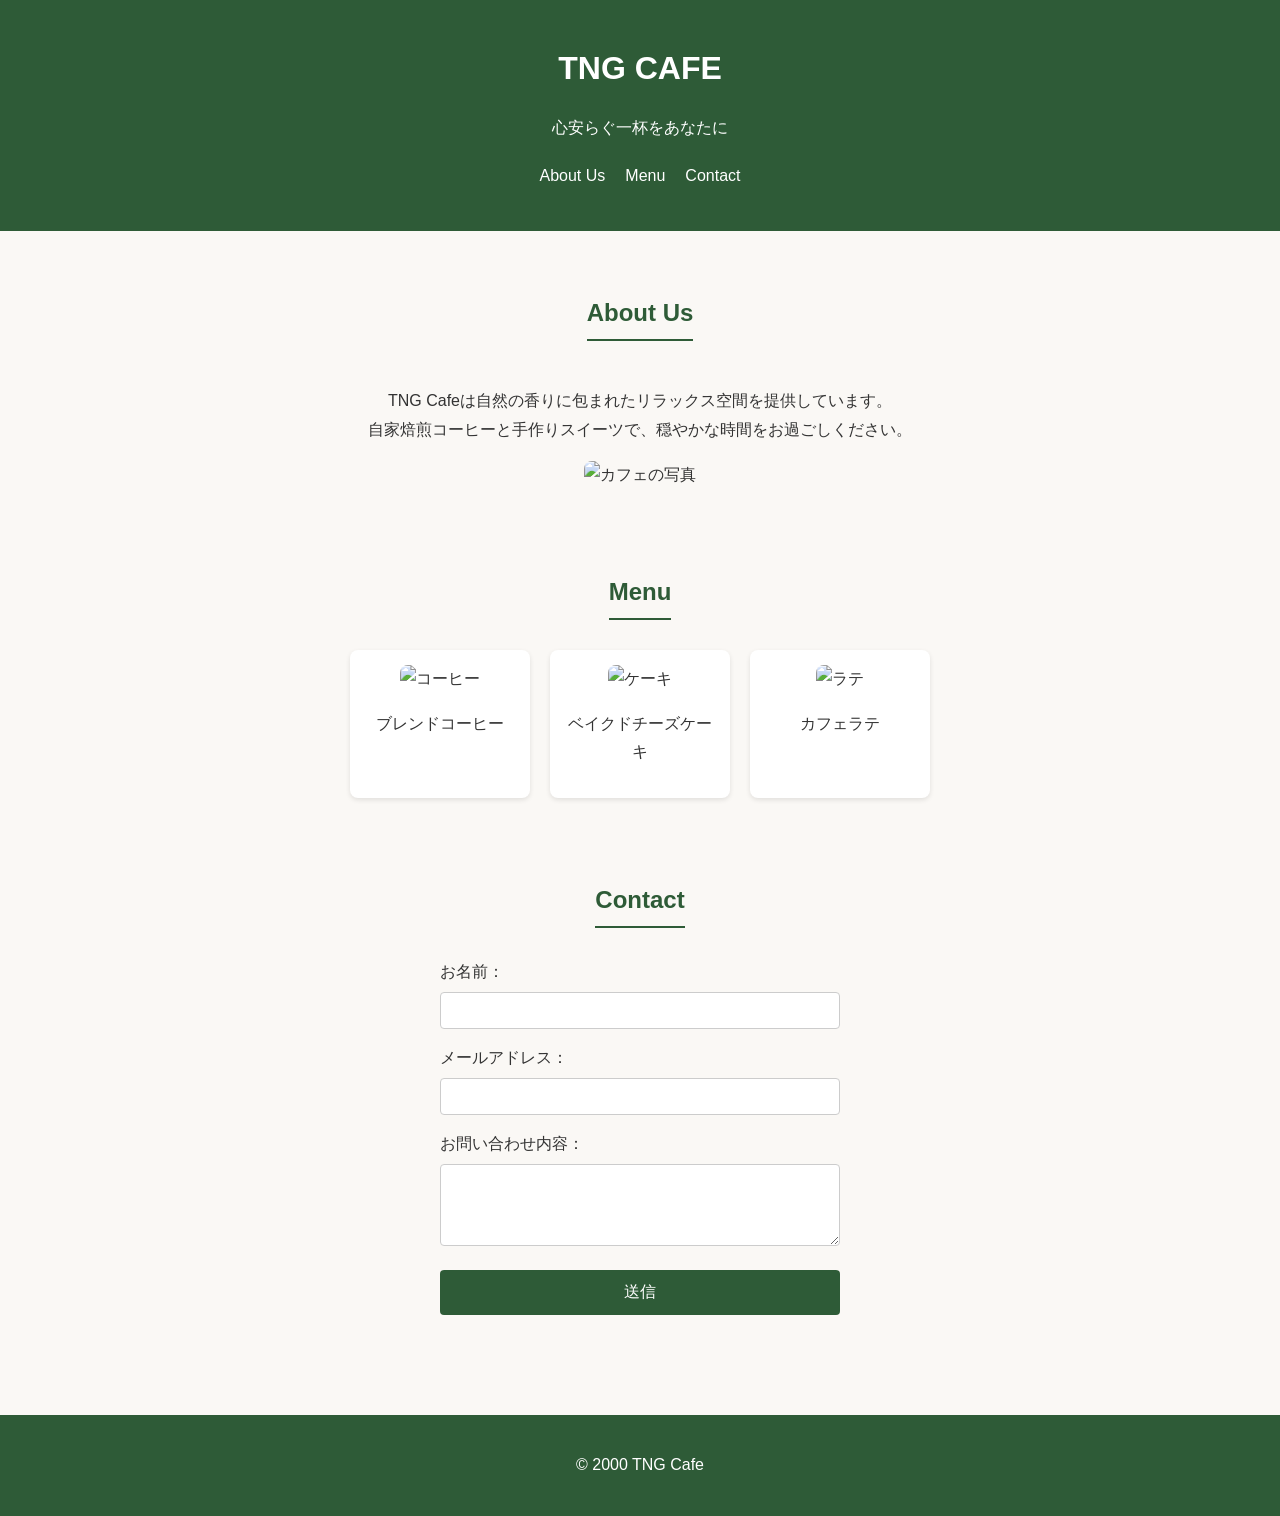
==== Downloads/CyTech_Step3/index.html @ fd7a3b56 "fix: adjust form markup and set image placeholder URLs" ====
<!DOCTYPE html>
<html lang="ja">
<head>
  <meta charset="UTF-8">
  <meta name="viewport" content="width=device-width, initial-scale=1.0">
  <title>TNG CAFE</title>
  <link rel="stylesheet" href="style.css">
</head>
<body>

  <!-- Header セクション -->
  <header>
    <h1>TNG CAFE</h1>
    <p>心安らぐ一杯をあなたに</p>
    <nav>
      <ul>
        <li><a href="#about">About Us</a></li>
        <li><a href="#menu">Menu</a></li>
        <li><a href="#contact">Contact</a></li>
      </ul>
    </nav>
  </header>

  <!-- Main セクション -->
  <main>

    <!-- About Us セクション -->
    <section id="about">
      <h2>About Us</h2>
      <p>TNG Cafeは自然の香りに包まれたリラックス空間を提供しています。<br>自家焙煎コーヒーと手作りスイーツで、穏やかな時間をお過ごしください。</p>
      <img src="images/cafe.jpg" alt="カフェの写真">
    </section>

    <!-- Menu セクション -->
    <section id="menu">
      <h2>Menu</h2>
      <div>
        <div>
          <img src="images/coffee.jpg" alt="コーヒー">
          <p>ブレンドコーヒー</p>
        </div>
        <div>
          <img src="images/cake.jpg" alt="ケーキ">
          <p>ベイクドチーズケーキ</p>
        </div>
        <div>
          <img src="images/latte.jpg" alt="ラテ">
          <p>カフェラテ</p>
        </div>
      </div>
    </section>

    <!-- Contact セクション -->
    <section id="contact">
        <h2>Contact</h2>
        <form action="#" method="post">
          <label for="name">お名前：</label>
          <input type="text" id="name" name="name">
          <label for="email">メールアドレス：</label>
          <input type="email" id="email" name="email">
          <label for="message">お問い合わせ内容：</label>
          <textarea id="message" name="message" rows="4"></textarea>
          <button type="submit">送信</button>
      </form>
    </section>

  </main>

  <!-- Footer セクション -->
  <footer>
    <p>&copy; 2000 TNG Cafe</p>
  </footer>

</body>
</html>
---- Downloads/CyTech_Step3/style.css ----
/* a: ページ全体の基本設定 */
body {
  background-color: #faf8f5;
  color: #333333;
  font-family: "Yu Gothic", "游ゴシック", sans-serif;
  line-height: 1.8;
  margin: 0;
  padding: 0;
}

/* b: ヘッダーのデザイン */
header {
  background-color: #2e5b37;
  color: #ffffff;
  text-align: center;
  padding: 40px 20px;
}

header h1 {
  margin: 0;
}

header nav ul {
  list-style: none;
  padding: 0;
  margin: 20px 0 0 0;
  display: flex;
  justify-content: center;
  gap: 20px;
}

header nav a {
  color: #ffffff;
  text-decoration: none;
  transition: opacity 0.3s;
}

header nav a:hover {
  opacity: 0.7;
}

/* メインエリア全体のレイアウト */
main {
  max-width: 800px;
  margin: 0 auto;
  padding: 40px 20px;
}

section {
  margin-bottom: 60px;
  text-align: center;
}

/* c: メインの各セクション */
h2 {
  display: inline-block;
  border-bottom: 2px solid #2e5b37;
  padding-bottom: 5px;
  margin-bottom: 30px;
  color: #2e5b37;
}

img {
  border-radius: 8px;
  max-width: 100%;
}

/* Menuカード風デザイン */
#menu > div {
  display: flex;
  justify-content: center;
  gap: 20px;
  flex-wrap: wrap;
}

#menu > div > div {
  background-color: #ffffff;
  padding: 15px;
  border-radius: 8px;
  box-shadow: 0 2px 5px rgba(0,0,0,0.1);
  transition: transform 0.3s, box-shadow 0.3s;
  width: 150px;
}

#menu > div > div:hover {
  transform: translateY(-5px);
  box-shadow: 0 5px 15px rgba(0,0,0,0.15);
}

/* d: フォームの見た目 */
#contact form {
  max-width: 400px;
  margin: 0 auto;
  text-align: left;
}

#contact label {
  display: block;
  margin-bottom: 5px;
}

#contact input[type="text"],
#contact input[type="email"],
#contact textarea {
  width: 100%;
  box-sizing: border-box;
  border: 1px solid #ccc;
  border-radius: 4px;
  padding: 10px;
  margin-bottom: 15px;
}

#contact button {
  width: 100%;
  background-color: #2e5b37;
  color: #ffffff;
  border: none;
  border-radius: 4px;
  padding: 12px;
  cursor: pointer;
  font-size: 16px;
  transition: background-color 0.3s;
}

#contact button:hover {
  background-color: #1e3d24;
}

/* e: フッターのデザイン */
footer {
  background-color: #2e5b37;
  color: #ffffff;
  text-align: center;
  padding: 20px;
}
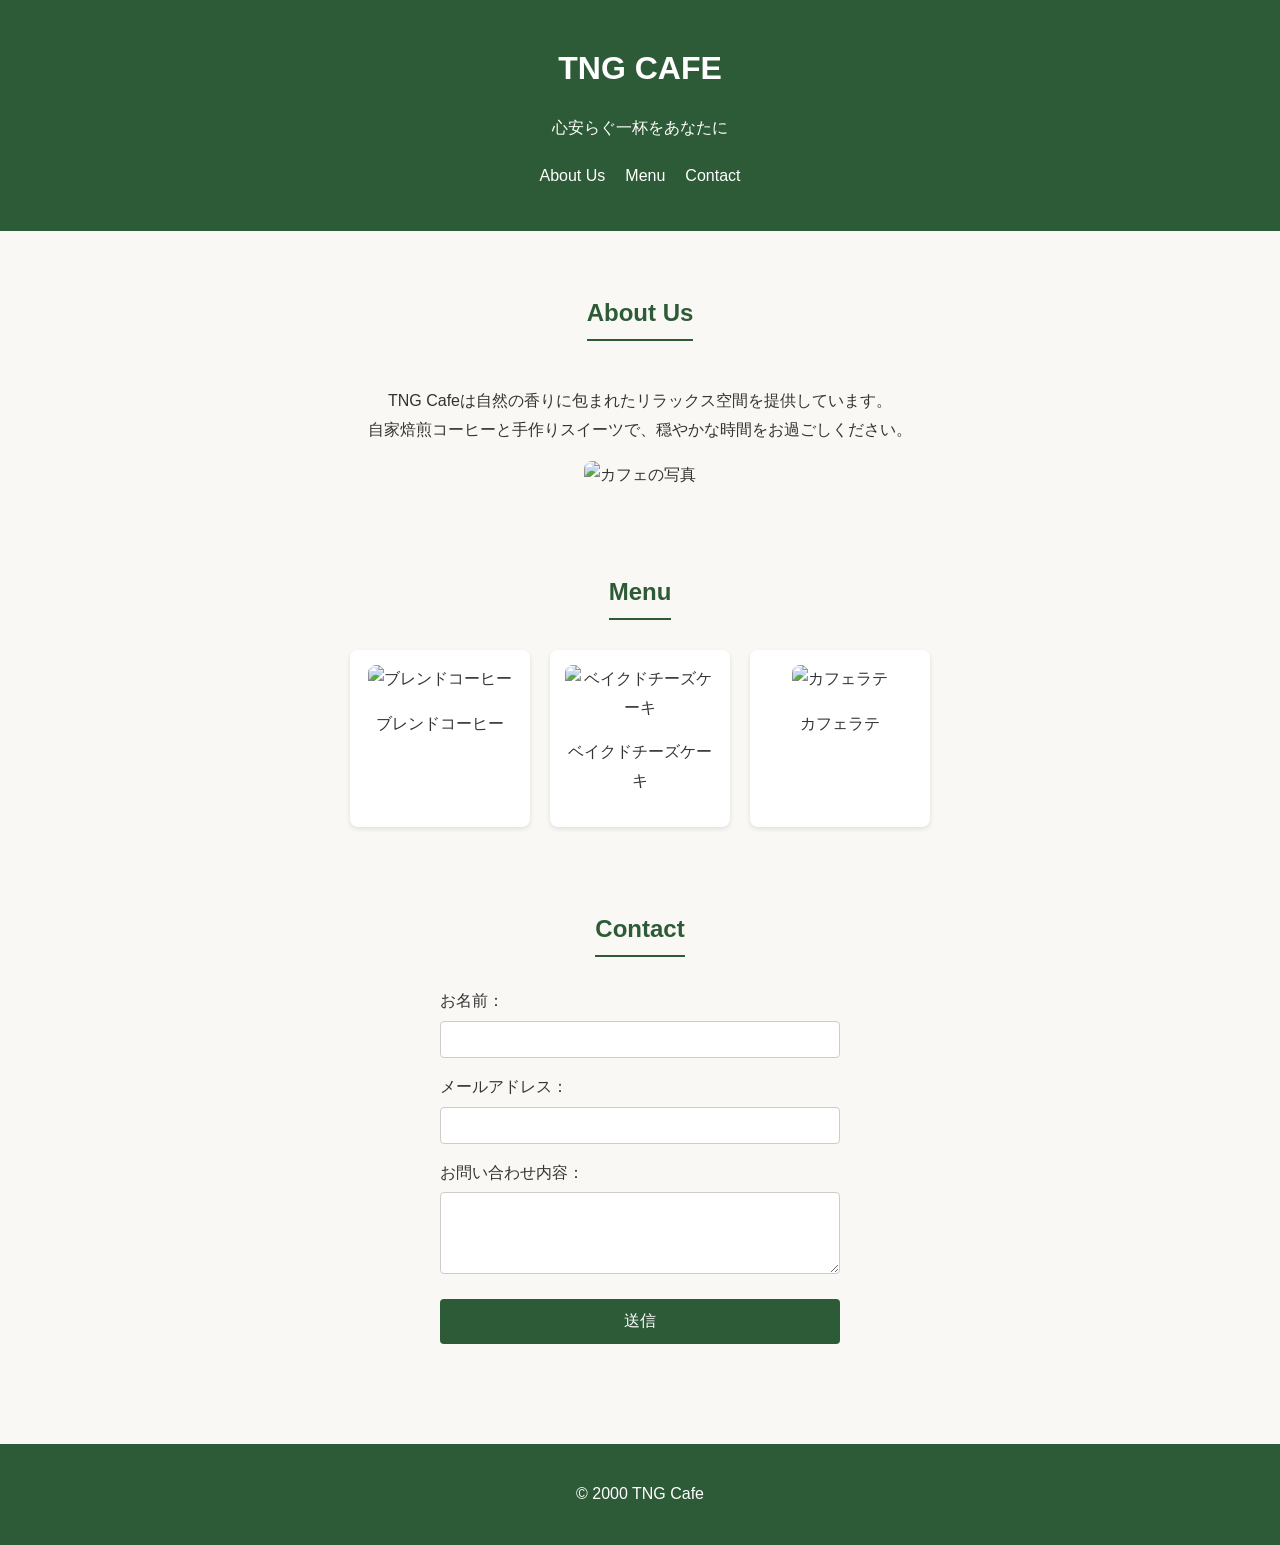
==== commit 2eea242b: "fix: replace placeholder images with cafe photo URLs" ====
--- a/Downloads/CyTech_Step3/index.html
+++ b/Downloads/CyTech_Step3/index.html
@@ -28,7 +28,7 @@
     <section id="about">
       <h2>About Us</h2>
       <p>TNG Cafeは自然の香りに包まれたリラックス空間を提供しています。<br>自家焙煎コーヒーと手作りスイーツで、穏やかな時間をお過ごしください。</p>
-      <img src="images/cafe.jpg" alt="カフェの写真">
+      <img src="https://images.unsplash.com/photo-1495474472287-4d71bcdd2085?w=500&auto=format&fit=crop" alt="カフェの写真">
     </section>
 
     <!-- Menu セクション -->
@@ -36,15 +36,15 @@
       <h2>Menu</h2>
       <div>
         <div>
-          <img src="images/coffee.jpg" alt="コーヒー">
+            <img src="https://images.unsplash.com/photo-1514432324607-a09d9b4aefdd?w=300&auto=format&fit=crop" alt="ブレンドコーヒー">
           <p>ブレンドコーヒー</p>
         </div>
         <div>
-          <img src="images/cake.jpg" alt="ケーキ">
+            <img src="https://images.unsplash.com/photo-1533134242443-d4fd215305ad?w=300&auto=format&fit=crop" alt="ベイクドチーズケーキ">
           <p>ベイクドチーズケーキ</p>
         </div>
         <div>
-          <img src="images/latte.jpg" alt="ラテ">
+            <img src="https://images.unsplash.com/photo-1570968915860-54d5c301fa9f?w=300&auto=format&fit=crop" alt="カフェラテ">
           <p>カフェラテ</p>
         </div>
       </div>
